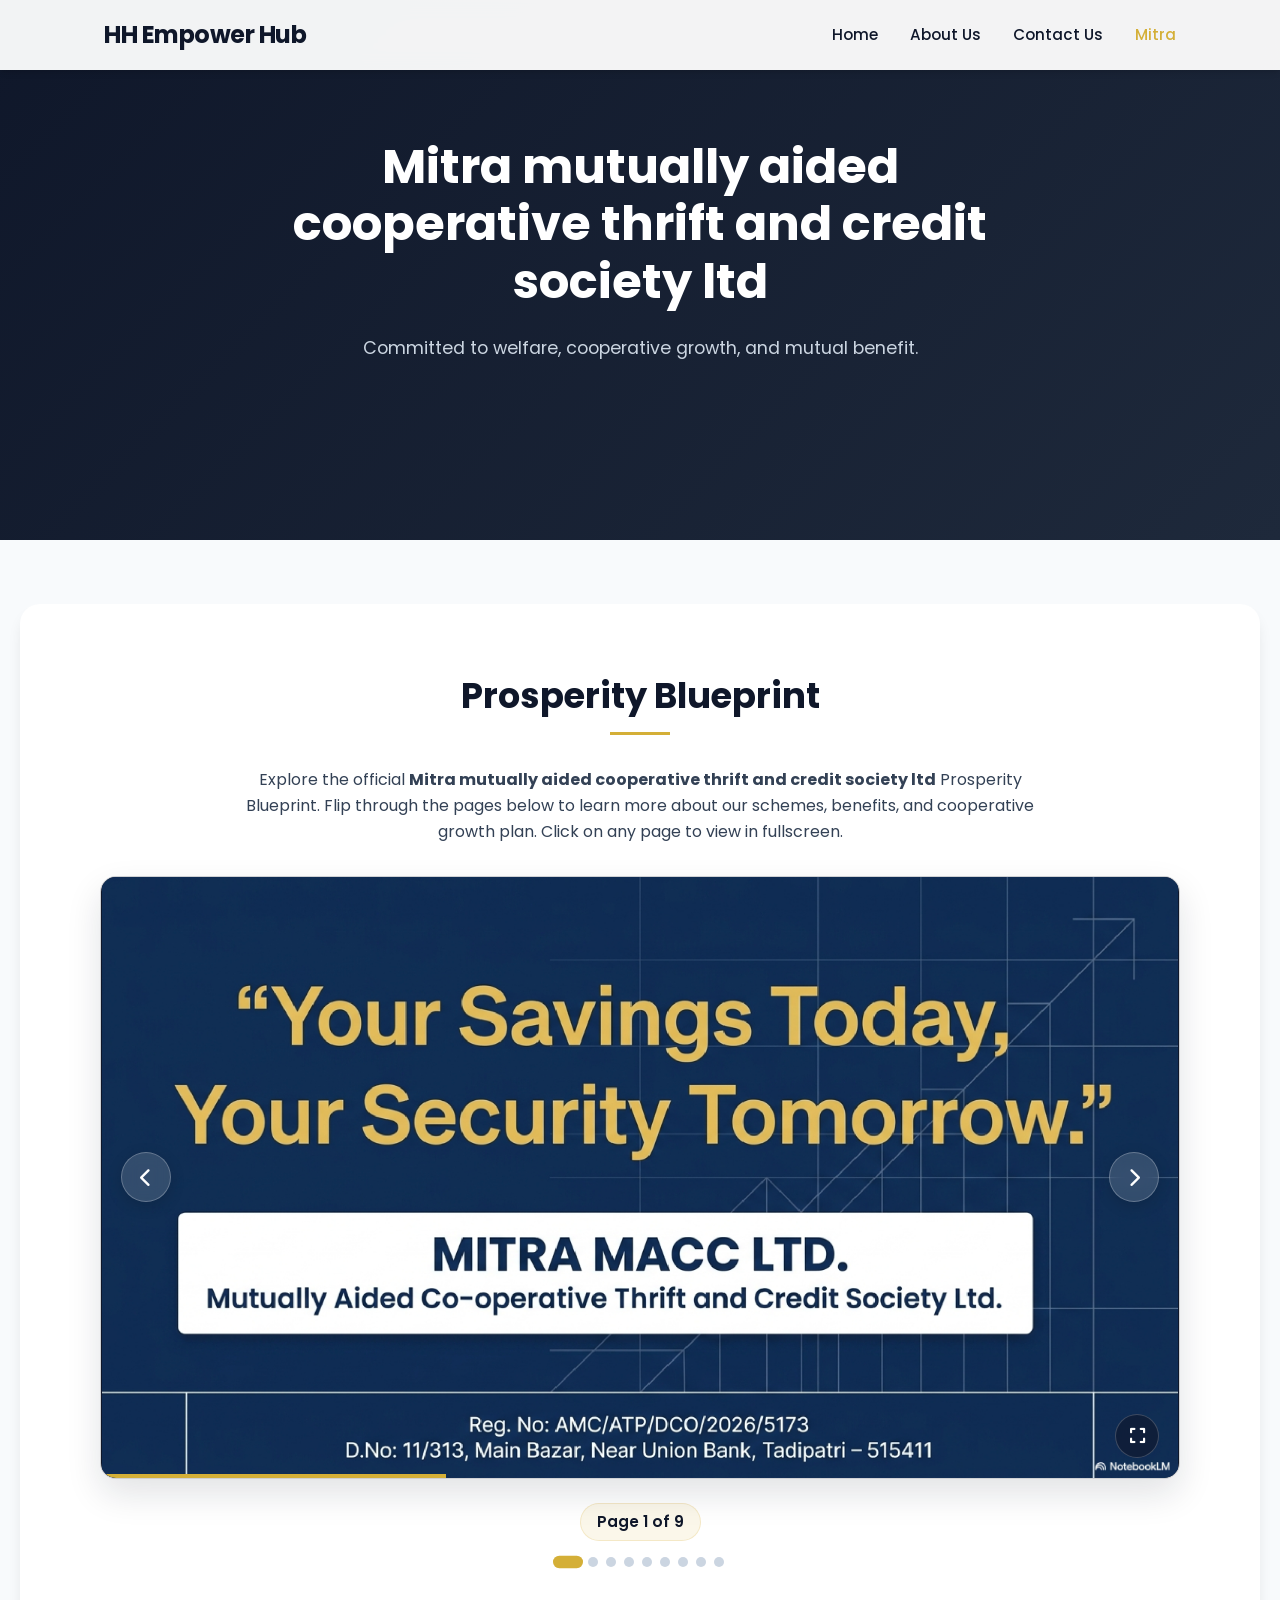
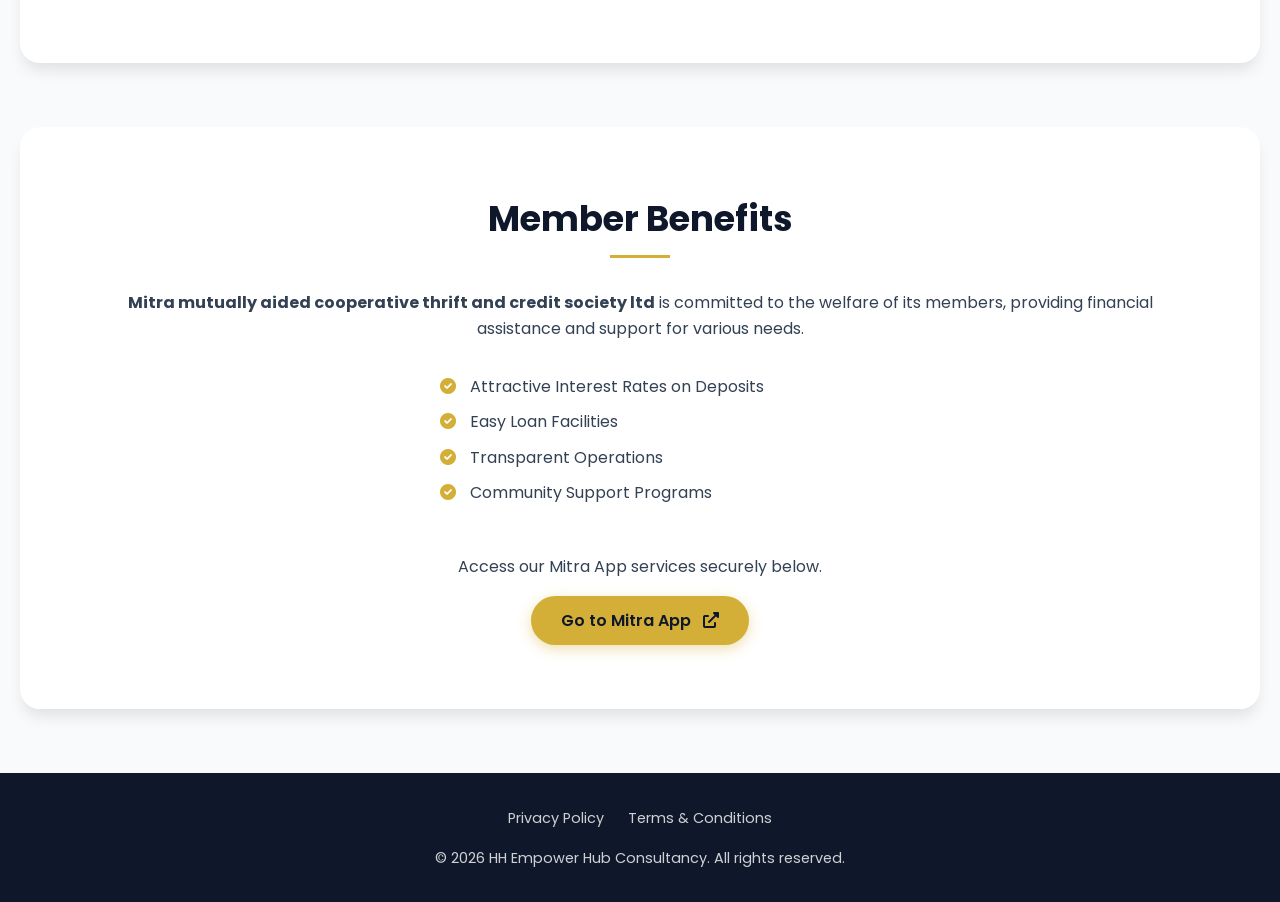
==== landing_page/mitra.html @ 52cbd6be "added n=mitra html page and update carousel" ====
<!DOCTYPE html>
<html lang="en">

<head>
    <meta charset="UTF-8">
    <meta name="viewport" content="width=device-width, initial-scale=1.0">
    <title>Mitra mutually aided cooperative thrift and credit society ltd - HH Empower Hub</title>
    <link rel="stylesheet" href="styles.css">
    <link href="https://fonts.googleapis.com/css2?family=Poppins:wght@300;400;600;700&display=swap" rel="stylesheet">
    <link rel="stylesheet" href="https://cdnjs.cloudflare.com/ajax/libs/font-awesome/6.0.0/css/all.min.css">
</head>

<body>

    <header>
        <nav>
            <a href="index.html" class="logo">HH Empower Hub</a>
            <ul class="nav-links">
                <li><a href="index.html">Home</a></li>
                <li><a href="index.html#about">About Us</a></li>
                <li><a href="index.html#contact">Contact Us</a></li>
                <li><a href="mitra.html" class="active">Mitra</a></li>
            </ul>
        </nav>
    </header>

    <section class="hero" style="height: 60vh;">
        <div class="hero-content">
            <h1>Mitra mutually aided cooperative thrift and credit society ltd</h1>
            <p>Committed to welfare, cooperative growth, and mutual benefit.</p>
        </div>
    </section>

    <div class="container container-wide">

        <section class="section-card" style="margin-top: 4rem;">
            <div class="section-header">
                <h2>Prosperity Blueprint</h2>
                <div class="underline"></div>
            </div>

            <p style="margin-bottom: 2rem; color: var(--text-color); max-width: 800px; margin-left: auto; margin-right: auto;">
                Explore the official <strong>Mitra mutually aided cooperative thrift and credit society ltd</strong> Prosperity Blueprint. Flip through the pages below to learn more about our schemes, benefits, and cooperative growth plan. Click on any page to view in fullscreen.
            </p>

            <!-- Stunning Premium Carousel -->
            <div class="carousel-container">
                <div class="carousel-wrapper">
                    <!-- Autoplay Progress Bar -->
                    <div class="carousel-progress-bar" id="carouselProgressBar"></div>
                    <div class="carousel-slides" id="carouselSlides">
                        <div class="carousel-slide">
                            <img src="images/MITRA_MACC_Prosperity_Blueprint_page-0001.jpg" alt="Prosperity Blueprint - Page 1" loading="lazy" class="carousel-img">
                        </div>
                        <div class="carousel-slide">
                            <img src="images/MITRA_MACC_Prosperity_Blueprint_page-0002.jpg" alt="Prosperity Blueprint - Page 2" loading="lazy" class="carousel-img">
                        </div>
                        <div class="carousel-slide">
                            <img src="images/MITRA_MACC_Prosperity_Blueprint_page-0003.jpg" alt="Prosperity Blueprint - Page 3" loading="lazy" class="carousel-img">
                        </div>
                        <div class="carousel-slide">
                            <img src="images/MITRA_MACC_Prosperity_Blueprint_page-0004.jpg" alt="Prosperity Blueprint - Page 4" loading="lazy" class="carousel-img">
                        </div>
                        <div class="carousel-slide">
                            <img src="images/MITRA_MACC_Prosperity_Blueprint_page-0005.jpg" alt="Prosperity Blueprint - Page 5" loading="lazy" class="carousel-img">
                        </div>
                        <div class="carousel-slide">
                            <img src="images/MITRA_MACC_Prosperity_Blueprint_page-0006.jpg" alt="Prosperity Blueprint - Page 6" loading="lazy" class="carousel-img">
                        </div>
                        <div class="carousel-slide">
                            <img src="images/MITRA_MACC_Prosperity_Blueprint_page-0007.jpg" alt="Prosperity Blueprint - Page 7" loading="lazy" class="carousel-img">
                        </div>
                        <div class="carousel-slide">
                            <img src="images/MITRA_MACC_Prosperity_Blueprint_page-0008.jpg" alt="Prosperity Blueprint - Page 8" loading="lazy" class="carousel-img">
                        </div>
                        <div class="carousel-slide">
                            <img src="images/MITRA_MACC_Prosperity_Blueprint_page-0009.jpg" alt="Prosperity Blueprint - Page 9" loading="lazy" class="carousel-img">
                        </div>
                    </div>

                    <!-- Navigation Arrows -->
                    <button class="carousel-btn prev-btn" id="prevBtn" aria-label="Previous Page">
                        <i class="fas fa-chevron-left"></i>
                    </button>
                    <button class="carousel-btn next-btn" id="nextBtn" aria-label="Next Page">
                        <i class="fas fa-chevron-right"></i>
                    </button>

                    <!-- Expand/Fullscreen Button -->
                    <button class="carousel-expand-btn" id="expandBtn" aria-label="Fullscreen View">
                        <i class="fas fa-expand"></i>
                    </button>
                </div>

                <!-- Page Indicator and Dots -->
                <div class="carousel-controls">
                    <span class="carousel-counter" id="carouselCounter">Page 1 of 9</span>
                    <div class="carousel-dots" id="carouselDots"></div>
                </div>
            </div>
        </section>

        <section class="section-card">
            <div class="section-header">
                <h2>Member Benefits</h2>
                <div class="underline"></div>
            </div>

            <p><strong>Mitra mutually aided cooperative thrift and credit society ltd</strong> is committed to the
                welfare of its members, providing
                financial assistance and support for various needs.</p>

            <ul style="text-align: left; max-width: 400px; margin: 2rem auto; list-style: none;">
                <li style="margin-bottom: 10px;"><i class="fas fa-check-circle"
                        style="color: var(--secondary-color); margin-right: 10px;"></i> Attractive Interest Rates on
                    Deposits</li>
                <li style="margin-bottom: 10px;"><i class="fas fa-check-circle"
                        style="color: var(--secondary-color); margin-right: 10px;"></i> Easy Loan Facilities</li>
                <li style="margin-bottom: 10px;"><i class="fas fa-check-circle"
                        style="color: var(--secondary-color); margin-right: 10px;"></i> Transparent Operations</li>
                <li style="margin-bottom: 10px;"><i class="fas fa-check-circle"
                        style="color: var(--secondary-color); margin-right: 10px;"></i> Community Support Programs</li>
            </ul>

            <div style="margin-top: 3rem;">
                <p style="margin-bottom: 1rem;">Access our Mitra App services securely below.</p>
                <a href="https://hhsoftwares-8fef0.web.app/" class="btn primary-btn" target="_blank">Go to Mitra App <i
                        class="fas fa-external-link-alt" style="margin-left: 8px;"></i></a>
            </div>
        </section>

    </div>

    <!-- Lightbox Modal for Fullscreen View -->
    <div class="lightbox-modal" id="lightboxModal">
        <span class="lightbox-close" id="lightboxClose">&times;</span>
        <button class="lightbox-btn lightbox-prev" id="lightboxPrevBtn" aria-label="Previous Page">
            <i class="fas fa-chevron-left"></i>
        </button>
        <div class="lightbox-content" id="lightboxContent">
            <img id="lightboxImg" src="" alt="Prosperity Blueprint Fullscreen">
        </div>
        <button class="lightbox-btn lightbox-next" id="lightboxNextBtn" aria-label="Next Page">
            <i class="fas fa-chevron-right"></i>
        </button>
        <div class="lightbox-counter" id="lightboxCounter">Page 1 of 9</div>
    </div>

    <footer>
        <div class="footer-links">
            <a href="mitra-privacy-policy.html">Privacy Policy</a>
            <a href="terms-and-conditions.html">Terms & Conditions</a>
        </div>
        <p>&copy; 2026 HH Empower Hub Consultancy. All rights reserved.</p>
    </footer>

    <script src="protect.js"></script>

    <script>
        document.addEventListener('DOMContentLoaded', () => {
            const slidesContainer = document.getElementById('carouselSlides');
            const slides = document.querySelectorAll('.carousel-slide');
            const prevBtn = document.getElementById('prevBtn');
            const nextBtn = document.getElementById('nextBtn');
            const expandBtn = document.getElementById('expandBtn');
            const counter = document.getElementById('carouselCounter');
            const dotsContainer = document.getElementById('carouselDots');
            
            const lightbox = document.getElementById('lightboxModal');
            const lightboxImg = document.getElementById('lightboxImg');
            const lightboxClose = document.getElementById('lightboxClose');
            const lightboxPrev = document.getElementById('lightboxPrevBtn');
            const lightboxNext = document.getElementById('lightboxNextBtn');
            const lightboxCounter = document.getElementById('lightboxCounter');
            const lightboxContent = document.getElementById('lightboxContent');

            const totalSlides = slides.length;
            let currentIndex = 0;

            // Generate dots
            for (let i = 0; i < totalSlides; i++) {
                const dot = document.createElement('button');
                dot.classList.add('carousel-dot');
                if (i === 0) dot.classList.add('active');
                dot.setAttribute('aria-label', `Go to page ${i + 1}`);
                dot.addEventListener('click', () => goToSlide(i, true));
                dotsContainer.appendChild(dot);
            }

            const dots = document.querySelectorAll('.carousel-dot');

            function updateCarousel() {
                // Update translate position
                slidesContainer.style.transform = `translateX(-${currentIndex * 100}%)`;
                
                // Update counter
                counter.textContent = `Page ${currentIndex + 1} of ${totalSlides}`;
                
                // Update active dot
                dots.forEach((dot, index) => {
                    dot.classList.toggle('active', index === currentIndex);
                });

                // Update lightbox if it is open
                if (lightbox.classList.contains('show')) {
                    const activeSlideImg = slides[currentIndex].querySelector('img');
                    lightboxImg.src = activeSlideImg.src;
                    lightboxCounter.textContent = `Page ${currentIndex + 1} of ${totalSlides}`;
                }
            }

            // Autoplay logic
            let autoplayTimer = null;
            let progressInterval = null;
            const autoplayDelay = 5000; // 5 seconds per slide for excellent readability
            const progressBar = document.getElementById('carouselProgressBar');

            function startAutoplay() {
                if (autoplayTimer) return;
                
                let startTime = Date.now();
                autoplayTimer = setInterval(() => {
                    nextSlide(false); // pass false for automated transitions
                }, autoplayDelay);

                progressBar.style.transition = 'none';
                progressBar.style.width = '0%';
                
                // Progress bar animation
                progressInterval = setInterval(() => {
                    const elapsed = Date.now() - startTime;
                    const percent = Math.min((elapsed / autoplayDelay) * 100, 100);
                    progressBar.style.transition = 'width 0.1s linear';
                    progressBar.style.width = `${percent}%`;
                }, 100);
            }

            function stopAutoplay() {
                if (autoplayTimer) {
                    clearInterval(autoplayTimer);
                    autoplayTimer = null;
                }
                if (progressInterval) {
                    clearInterval(progressInterval);
                    progressInterval = null;
                }
                progressBar.style.transition = 'none';
                progressBar.style.width = '0%';
            }

            function resetAutoplay() {
                stopAutoplay();
                if (!lightbox.classList.contains('show')) {
                    startAutoplay();
                }
            }

            function nextSlide(isManual = true) {
                currentIndex = (currentIndex + 1) % totalSlides;
                updateCarousel();
                if (isManual) {
                    resetAutoplay();
                }
            }

            function prevSlide(isManual = true) {
                currentIndex = (currentIndex - 1 + totalSlides) % totalSlides;
                updateCarousel();
                if (isManual) {
                    resetAutoplay();
                }
            }

            function goToSlide(index, isManual = true) {
                currentIndex = index;
                updateCarousel();
                if (isManual) {
                    resetAutoplay();
                }
            }

            // Event Listeners for main carousel controls
            nextBtn.addEventListener('click', () => nextSlide(true));
            prevBtn.addEventListener('click', () => prevSlide(true));

            // Lightbox functionality
            function openLightbox() {
                stopAutoplay(); // pause autoplay on fullscreen/lightbox
                const activeSlideImg = slides[currentIndex].querySelector('img');
                lightboxImg.src = activeSlideImg.src;
                lightboxCounter.textContent = `Page ${currentIndex + 1} of ${totalSlides}`;
                lightbox.style.display = 'flex';
                // Force a reflow for transition
                lightbox.offsetHeight;
                lightbox.classList.add('show');
                document.body.style.overflow = 'hidden'; // Disable background scrolling
            }

            function closeLightbox() {
                lightbox.classList.remove('show');
                document.body.style.overflow = ''; // Re-enable scrolling
                setTimeout(() => {
                    if (!lightbox.classList.contains('show')) {
                        lightbox.style.display = 'none';
                        startAutoplay(); // resume autoplay when lightbox closes
                    }
                }, 400); // Wait for transition to complete
            }

            // Expand button click
            expandBtn.addEventListener('click', openLightbox);

            // Image click opens lightbox too
            slides.forEach((slide) => {
                const img = slide.querySelector('.carousel-img');
                img.addEventListener('click', openLightbox);
            });

            // Lightbox controls
            lightboxClose.addEventListener('click', closeLightbox);
            lightboxNext.addEventListener('click', () => nextSlide(true));
            lightboxPrev.addEventListener('click', () => prevSlide(true));

            // Close lightbox on click outside the image
            lightbox.addEventListener('click', (e) => {
                if (e.target === lightbox || e.target === lightboxContent) {
                    closeLightbox();
                }
            });

            // Keyboard navigation
            document.addEventListener('keydown', (e) => {
                if (lightbox.classList.contains('show')) {
                    if (e.key === 'ArrowRight') {
                        nextSlide(true);
                    } else if (e.key === 'ArrowLeft') {
                        prevSlide(true);
                    } else if (e.key === 'Escape') {
                        closeLightbox();
                    }
                } else {
                    // Main carousel keyboard nav if carousel container is focused or in viewport
                    const rect = slidesContainer.getBoundingClientRect();
                    const inViewport = (
                        rect.top >= 0 &&
                        rect.left >= 0 &&
                        rect.bottom <= (window.innerHeight || document.documentElement.clientHeight) &&
                        rect.right <= (window.innerWidth || document.documentElement.clientWidth)
                    );
                    if (inViewport) {
                        if (e.key === 'ArrowRight') {
                            nextSlide(true);
                        } else if (e.key === 'ArrowLeft') {
                            prevSlide(true);
                        }
                    }
                }
            });

            // Mobile Swipe Gestures
            let touchStartX = 0;
            let touchEndX = 0;
            const swipeThreshold = 50;

            const carouselWrapper = document.querySelector('.carousel-wrapper');
            carouselWrapper.addEventListener('touchstart', (e) => {
                stopAutoplay(); // Stop on touch
                touchStartX = e.changedTouches[0].screenX;
            }, { passive: true });

            carouselWrapper.addEventListener('touchend', (e) => {
                touchEndX = e.changedTouches[0].screenX;
                handleSwipe();
                if (!lightbox.classList.contains('show')) {
                    startAutoplay(); // Resume on touch end
                }
            }, { passive: true });

            // Lightbox Swipe support
            lightbox.addEventListener('touchstart', (e) => {
                touchStartX = e.changedTouches[0].screenX;
            }, { passive: true });

            lightbox.addEventListener('touchend', (e) => {
                touchEndX = e.changedTouches[0].screenX;
                handleSwipe();
            }, { passive: true });

            function handleSwipe() {
                if (touchEndX < touchStartX - swipeThreshold) {
                    nextSlide(true); // Swiped left -> Next
                } else if (touchEndX > touchStartX + swipeThreshold) {
                    prevSlide(true); // Swiped right -> Previous
                }
            }

            // Pause autoplay on mouse hover over carousel
            carouselWrapper.addEventListener('mouseenter', stopAutoplay);
            carouselWrapper.addEventListener('mouseleave', () => {
                if (!lightbox.classList.contains('show')) {
                    startAutoplay();
                }
            });

            // Start autoplay initially
            startAutoplay();
        });
    </script>

</body>

</html>
---- landing_page/styles.css ----
:root {
    --primary-color: #0f172a;
    /* Deep Navy */
    --secondary-color: #d4af37;
    /* Gold */
    --accent-color: #3b82f6;
    /* Bright Blue */
    --text-color: #334155;
    --light-bg: #f8fafc;
    --white: #ffffff;
    --shadow: 0 4px 6px -1px rgba(0, 0, 0, 0.1), 0 2px 4px -1px rgba(0, 0, 0, 0.06);
    --card-shadow: 0 10px 15px -3px rgba(0, 0, 0, 0.1);
}

* {
    margin: 0;
    padding: 0;
    box-sizing: border-box;
}

body {
    font-family: 'Poppins', sans-serif;
    line-height: 1.6;
    color: var(--text-color);
    background-color: var(--light-bg);
    -webkit-user-select: none;
    /* Safari */
    -ms-user-select: none;
    /* IE 10 and IE 11 */
    user-select: none;
    /* Standard syntax */
}

/* Header & Nav */
header {
    background: rgba(255, 255, 255, 0.95);
    backdrop-filter: blur(10px);
    position: fixed;
    width: 100%;
    top: 0;
    z-index: 1000;
    box-shadow: var(--shadow);
}

nav {
    display: flex;
    justify-content: space-between;
    align-items: center;
    padding: 1rem 5%;
    max-width: 1200px;
    margin: 0 auto;
}

.logo {
    font-size: 1.5rem;
    font-weight: 700;
    color: var(--primary-color);
    text-decoration: none;
    letter-spacing: -0.5px;
}

.nav-links {
    list-style: none;
    display: flex;
    gap: 2rem;
}

.nav-links li a {
    text-decoration: none;
    color: var(--primary-color);
    font-weight: 500;
    transition: color 0.3s ease;
    font-size: 0.95rem;
}

.nav-links li a:hover,
.nav-links li a.active {
    color: var(--secondary-color);
}

/* Hero Section */
.hero {
    height: 100vh;
    background: linear-gradient(135deg, var(--primary-color), #1e293b);
    display: flex;
    justify-content: center;
    align-items: center;
    text-align: center;
    color: var(--white);
    padding: 0 20px;
    margin-bottom: 4rem;
    position: relative;
    overflow: hidden;
}

.hero::after {
    content: '';
    position: absolute;
    top: 0;
    left: 0;
    width: 100%;
    height: 100%;
    background: url('hero-pattern.svg');
    /* Optional pattern overlay */
    opacity: 0.1;
}

.hero-content {
    max-width: 800px;
    z-index: 1;
    animation: fadeIn Up 1s ease-out;
}

.hero h1 {
    font-size: 3rem;
    margin-bottom: 1.5rem;
    line-height: 1.2;
}

.hero h1 span {
    color: var(--secondary-color);
    display: block;
    margin-top: 0.5rem;
    font-size: 2rem;
    font-weight: 300;
}

.hero p {
    font-size: 1.1rem;
    margin-bottom: 2.5rem;
    color: #cbd5e1;
    max-width: 600px;
    margin-left: auto;
    margin-right: auto;
}

/* Buttons */
.btn {
    display: inline-block;
    padding: 12px 30px;
    border-radius: 50px;
    text-decoration: none;
    font-weight: 600;
    transition: all 0.3s ease;
    margin: 0 10px;
}

.primary-btn {
    background-color: var(--secondary-color);
    color: var(--primary-color);
    box-shadow: 0 4px 14px 0 rgba(212, 175, 55, 0.39);
}

.primary-btn:hover {
    transform: translateY(-2px);
    box-shadow: 0 6px 20px rgba(212, 175, 55, 0.23);
}

.secondary-btn {
    background-color: transparent;
    border: 2px solid var(--white);
    color: var(--white);
}

.secondary-btn:hover {
    background-color: var(--white);
    color: var(--primary-color);
}

/* Container & Sections */
.container {
    max-width: 1100px;
    margin: 0 auto;
    padding: 0 20px;
}

.container-wide {
    max-width: 1300px;
}

.section-card {
    background: var(--white);
    padding: 4rem;
    border-radius: 20px;
    box-shadow: var(--card-shadow);
    margin-bottom: 4rem;
    text-align: center;
}

.section-header {
    margin-bottom: 2rem;
}

.section-header h2 {
    font-size: 2.2rem;
    color: var(--primary-color);
    margin-bottom: 0.5rem;
}

.underline {
    width: 60px;
    height: 3px;
    background-color: var(--secondary-color);
    margin: 0 auto;
}

/* About Section */
#about p {
    font-size: 1.05rem;
    color: #64748b;
    max-width: 800px;
    margin: 0 auto 1.5rem;
}

/* Contact Section */
.contact-grid {
    display: grid;
    grid-template-columns: repeat(auto-fit, minmax(250px, 1fr));
    gap: 2rem;
    margin-top: 3rem;
}

.contact-item {
    padding: 2rem;
    background: var(--light-bg);
    border-radius: 12px;
    transition: transform 0.3s ease;
}

.contact-item:hover {
    transform: translateY(-5px);
}

.contact-item i {
    font-size: 2rem;
    color: var(--secondary-color);
    margin-bottom: 1rem;
}

.contact-item h3 {
    margin-bottom: 1rem;
    color: var(--primary-color);
}

.contact-item p,
.contact-item a {
    color: #64748b;
    text-decoration: none;
    font-size: 0.95rem;
}

.contact-item a:hover {
    color: var(--accent-color);
}

.map-container {
    margin-top: 3rem;
    border-radius: 12px;
    overflow: hidden;
    box-shadow: var(--shadow);
}

.map-container iframe {
    width: 100%;
    height: 400px;
    border: 0;
    display: block;
}

/* Footer */
footer {
    background-color: var(--primary-color);
    color: var(--white);
    text-align: center;
    padding: 2rem;
    margin-top: 4rem;
}

footer p {
    opacity: 0.8;
    font-size: 0.9rem;
}

/* Animations */
@keyframes fadeInUp {
    from {
        opacity: 0;
        transform: translateY(20px);
    }

    to {
        opacity: 1;
        transform: translateY(0);
    }
}

/* Responsive */
@media (max-width: 768px) {
    .nav-links {
        display: none;
        /* Mobile menu to be added if needed, simplest is hidden for now or stacked */
    }

    .hero h1 {
        font-size: 2rem;
    }

    .hero h1 span {
        font-size: 1.5rem;
    }

    .section-card {
        padding: 2rem;
    }

    .btn {
        margin-bottom: 1rem;
        width: 100%;
    }
}

/* Policy Pages */
.policy-content {
    text-align: left;
    max-width: 900px;
    margin: 0 auto;
    color: #475569;
}

.policy-content h3 {
    color: var(--primary-color);
    margin: 2rem 0 1rem;
    font-size: 1.5rem;
}

.policy-content p {
    margin-bottom: 1rem;
    font-size: 1rem;
    line-height: 1.8;
}

.policy-content ul {
    margin-bottom: 1.5rem;
    padding-left: 1.5rem;
}

.policy-content li {
    margin-bottom: 0.5rem;
}

.footer-links {
    margin-bottom: 1rem;
}

.footer-links a {
    color: var(--white);
    text-decoration: none;
    margin: 0 10px;
    opacity: 0.8;
    font-size: 0.9rem;
    transition: opacity 0.3s ease;
}

.footer-links a:hover {
    opacity: 1;
}

/* Mitra Blueprint Carousel */
.carousel-container {
    max-width: 1100px;
    margin: 2rem auto;
    padding: 0 10px;
}

.carousel-wrapper {
    position: relative;
    width: 100%;
    overflow: hidden;
    border-radius: 16px;
    box-shadow: 0 15px 35px rgba(15, 23, 42, 0.12);
    border: 1px solid rgba(255, 255, 255, 0.8);
    background: #0f172a; /* matches Navy theme to frame the images beautifully */
    aspect-ratio: 2867/1600;
}

.carousel-progress-bar {
    position: absolute;
    bottom: 0;
    left: 0;
    height: 4px;
    background-color: var(--secondary-color);
    width: 0%;
    z-index: 15;
    transition: width 0.1s linear;
}

.carousel-slides {
    display: flex;
    width: 100%;
    height: 100%;
    transition: transform 0.6s cubic-bezier(0.25, 1, 0.5, 1);
}

.carousel-slide {
    min-width: 100%;
    height: 100%;
    display: flex;
    align-items: center;
    justify-content: center;
    overflow: hidden;
    position: relative;
}

.carousel-img {
    width: 100%;
    height: 100%;
    object-fit: contain;
    cursor: zoom-in;
    transition: transform 0.5s ease;
}

.carousel-img:hover {
    transform: scale(1.02);
}

/* Glassmorphic Navigation Buttons */
.carousel-btn {
    position: absolute;
    top: 50%;
    transform: translateY(-50%);
    width: 50px;
    height: 50px;
    border-radius: 50%;
    background: rgba(255, 255, 255, 0.15);
    backdrop-filter: blur(8px);
    -webkit-backdrop-filter: blur(8px);
    border: 1px solid rgba(255, 255, 255, 0.25);
    color: var(--white);
    font-size: 1.2rem;
    display: flex;
    align-items: center;
    justify-content: center;
    cursor: pointer;
    transition: all 0.3s cubic-bezier(0.4, 0, 0.2, 1);
    z-index: 10;
    box-shadow: 0 4px 15px rgba(0, 0, 0, 0.15);
}

.carousel-btn:hover {
    background: var(--secondary-color); /* Gold color hover! */
    color: var(--primary-color);
    border-color: var(--secondary-color);
    box-shadow: 0 6px 20px rgba(212, 175, 55, 0.4);
    transform: translateY(-50%) scale(1.1);
}

.carousel-btn:active {
    transform: translateY(-50%) scale(0.95);
}

.prev-btn {
    left: 20px;
}

.next-btn {
    right: 20px;
}

/* Expand Button */
.carousel-expand-btn {
    position: absolute;
    bottom: 20px;
    right: 20px;
    width: 44px;
    height: 44px;
    border-radius: 50%;
    background: rgba(15, 23, 42, 0.6);
    backdrop-filter: blur(8px);
    -webkit-backdrop-filter: blur(8px);
    border: 1px solid rgba(255, 255, 255, 0.2);
    color: var(--white);
    font-size: 1.1rem;
    display: flex;
    align-items: center;
    justify-content: center;
    cursor: pointer;
    transition: all 0.3s cubic-bezier(0.4, 0, 0.2, 1);
    z-index: 10;
}

.carousel-expand-btn:hover {
    background: var(--secondary-color);
    color: var(--primary-color);
    border-color: var(--secondary-color);
    transform: scale(1.1);
}

/* Controls (Counter & Dots) */
.carousel-controls {
    display: flex;
    flex-direction: column;
    align-items: center;
    gap: 1rem;
    margin-top: 1.5rem;
}

.carousel-counter {
    font-size: 0.95rem;
    font-weight: 600;
    color: var(--primary-color);
    background: rgba(212, 175, 55, 0.1);
    padding: 6px 16px;
    border-radius: 20px;
    border: 1px solid rgba(212, 175, 55, 0.2);
}

.carousel-dots {
    display: flex;
    gap: 8px;
    justify-content: center;
}

.carousel-dot {
    width: 10px;
    height: 10px;
    border-radius: 50%;
    background: #cbd5e1;
    cursor: pointer;
    transition: all 0.3s ease;
    border: none;
}

.carousel-dot.active {
    background: var(--secondary-color);
    transform: scale(1.25);
    width: 24px;
    border-radius: 10px;
}

/* Lightbox Fullscreen Modal */
.lightbox-modal {
    display: none;
    position: fixed;
    z-index: 2000;
    left: 0;
    top: 0;
    width: 100%;
    height: 100%;
    background-color: rgba(15, 23, 42, 0.98);
    backdrop-filter: blur(15px);
    -webkit-backdrop-filter: blur(15px);
    justify-content: center;
    align-items: center;
    opacity: 0;
    transition: opacity 0.4s ease;
}

.lightbox-modal.show {
    display: flex;
    opacity: 1;
}

.lightbox-content {
    max-width: 92%;
    max-height: 85%;
    display: flex;
    justify-content: center;
    align-items: center;
    animation: zoomIn 0.3s cubic-bezier(0.34, 1.56, 0.64, 1);
}

.lightbox-content img {
    max-width: 100%;
    max-height: 100%;
    object-fit: contain;
    border-radius: 8px;
    box-shadow: 0 25px 50px -12px rgba(0, 0, 0, 0.5);
}

.lightbox-close {
    position: absolute;
    top: 30px;
    right: 40px;
    color: #94a3b8;
    font-size: 40px;
    font-weight: 300;
    cursor: pointer;
    transition: color 0.3s ease, transform 0.3s ease;
    z-index: 2010;
}

.lightbox-close:hover {
    color: var(--secondary-color);
    transform: rotate(90deg);
}

.lightbox-btn {
    position: absolute;
    top: 50%;
    transform: translateY(-50%);
    width: 60px;
    height: 60px;
    border-radius: 50%;
    background: rgba(255, 255, 255, 0.08);
    border: 1px solid rgba(255, 255, 255, 0.15);
    color: var(--white);
    font-size: 1.5rem;
    display: flex;
    align-items: center;
    justify-content: center;
    cursor: pointer;
    transition: all 0.3s ease;
    z-index: 2010;
}

.lightbox-btn:hover {
    background: var(--secondary-color);
    color: var(--primary-color);
    border-color: var(--secondary-color);
    transform: translateY(-50%) scale(1.1);
}

.lightbox-prev {
    left: 40px;
}

.lightbox-next {
    right: 40px;
}

.lightbox-counter {
    position: absolute;
    bottom: 40px;
    left: 50%;
    transform: translateX(-50%);
    color: #cbd5e1;
    font-size: 1rem;
    font-weight: 500;
    background: rgba(255, 255, 255, 0.08);
    padding: 8px 20px;
    border-radius: 20px;
    border: 1px solid rgba(255, 255, 255, 0.15);
}

@keyframes zoomIn {
    from {
        transform: scale(0.9);
        opacity: 0;
    }
    to {
        transform: scale(1);
        opacity: 1;
    }
}

/* Responsiveness for Carousel and Lightbox */
@media (max-width: 768px) {
    .carousel-wrapper {
        border-radius: 12px;
    }
    
    .carousel-btn {
        width: 40px;
        height: 40px;
        font-size: 1rem;
    }
    
    .prev-btn {
        left: 10px;
    }
    
    .next-btn {
        right: 10px;
    }
    
    .carousel-expand-btn {
        bottom: 10px;
        right: 10px;
        width: 36px;
        height: 36px;
        font-size: 0.95rem;
    }

    .lightbox-btn {
        width: 48px;
        height: 48px;
        font-size: 1.2rem;
    }

    .lightbox-prev {
        left: 15px;
    }

    .lightbox-next {
        right: 15px;
    }
    
    .lightbox-close {
        top: 20px;
        right: 25px;
        font-size: 35px;
    }
}
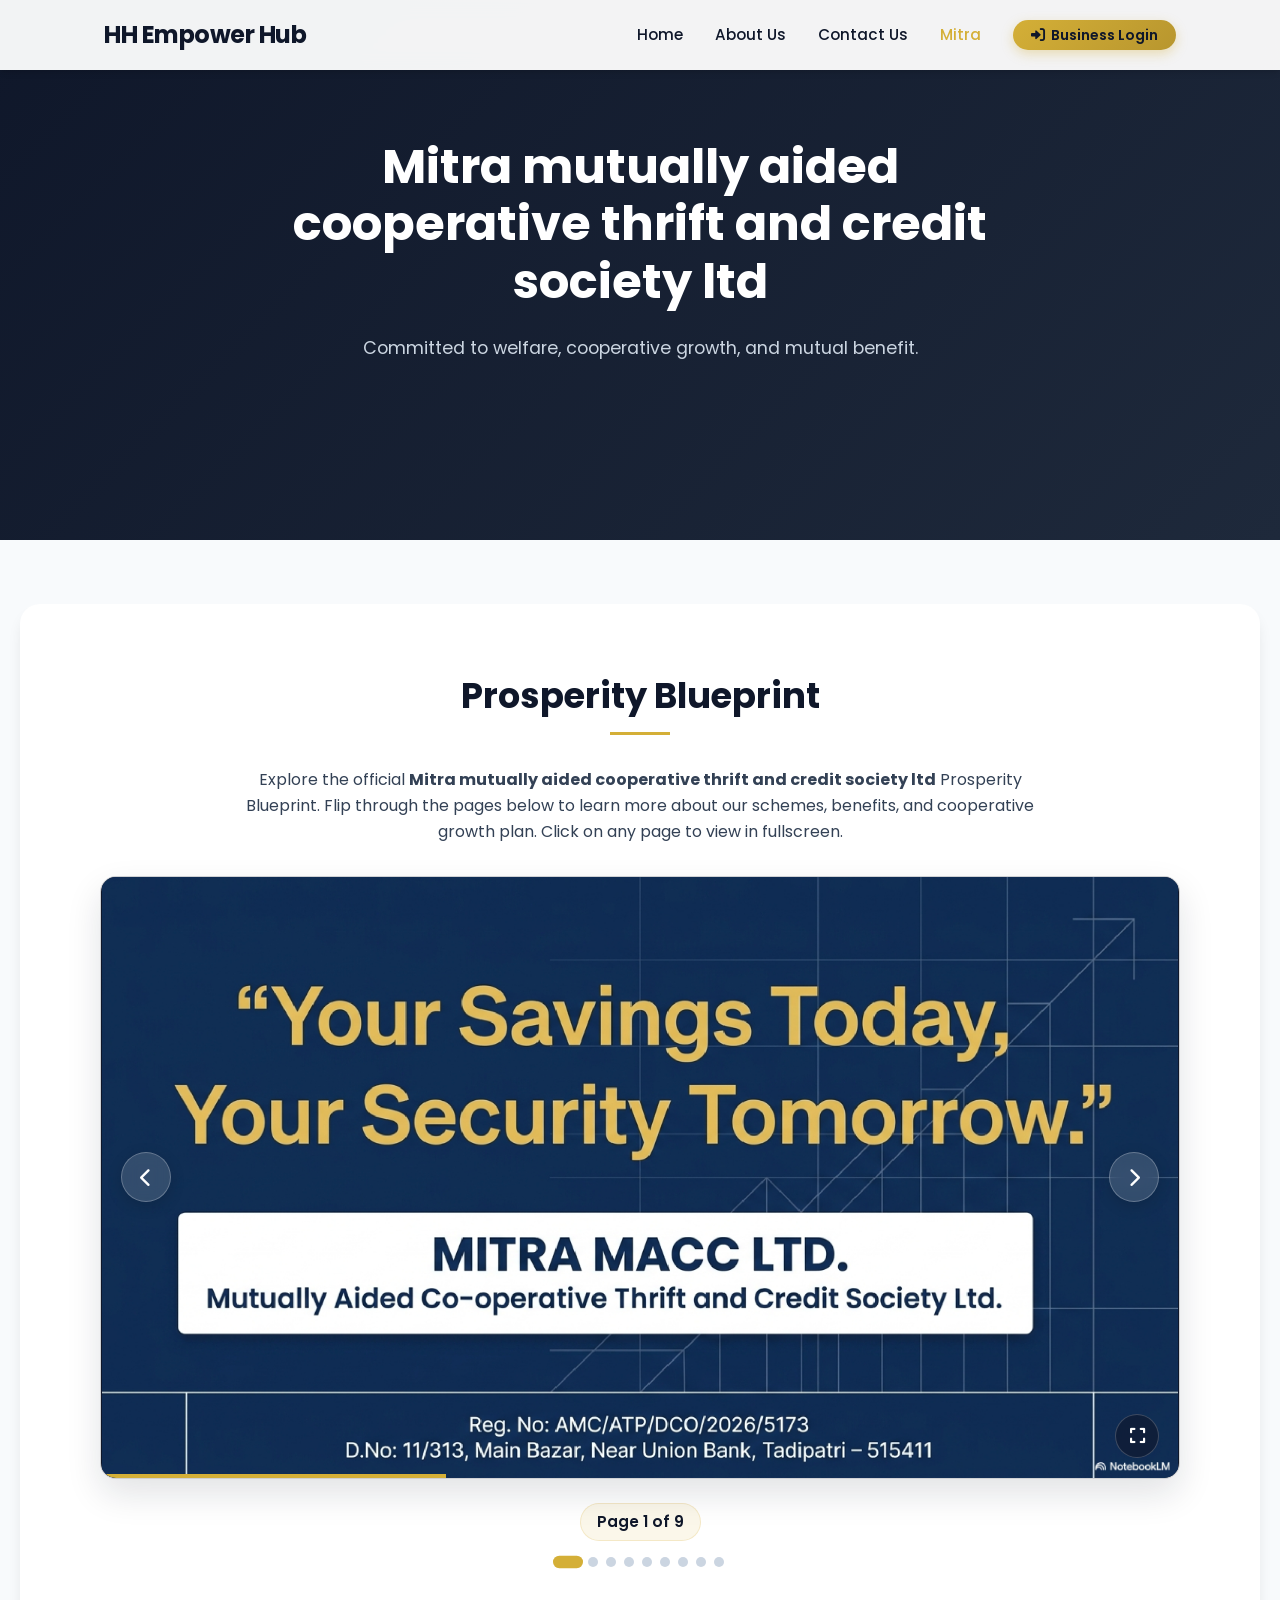
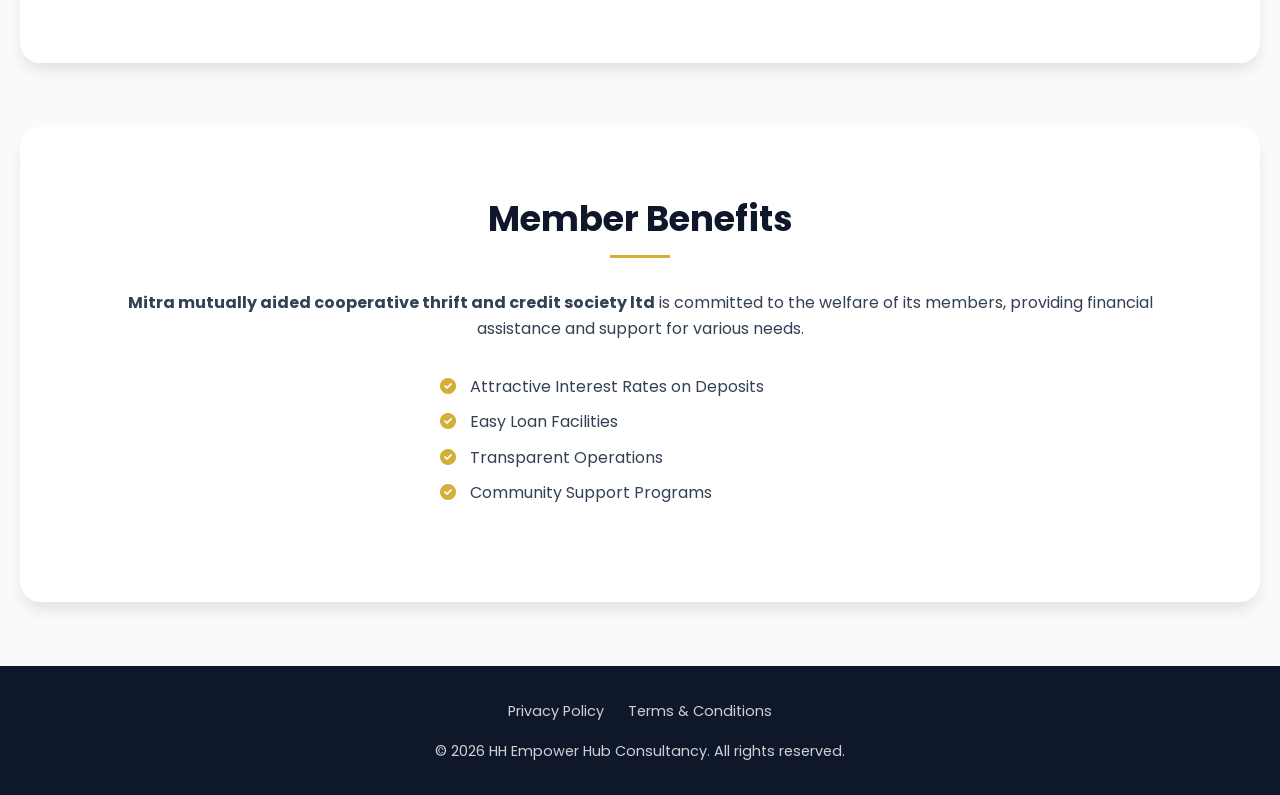
==== commit a185a620: "updated business login button" ====
--- a/landing_page/mitra.html
+++ b/landing_page/mitra.html
@@ -20,6 +20,7 @@
                 <li><a href="index.html#about">About Us</a></li>
                 <li><a href="index.html#contact">Contact Us</a></li>
                 <li><a href="mitra.html" class="active">Mitra</a></li>
+                <li><a href="https://hhsoftwares-8fef0.web.app/" class="nav-business-login-btn" target="_blank"><i class="fas fa-sign-in-alt" style="margin-right: 6px;"></i>Business Login</a></li>
             </ul>
         </nav>
     </header>
@@ -122,11 +123,7 @@
                         style="color: var(--secondary-color); margin-right: 10px;"></i> Community Support Programs</li>
             </ul>
 
-            <div style="margin-top: 3rem;">
-                <p style="margin-bottom: 1rem;">Access our Mitra App services securely below.</p>
-                <a href="https://hhsoftwares-8fef0.web.app/" class="btn primary-btn" target="_blank">Go to Mitra App <i
-                        class="fas fa-external-link-alt" style="margin-left: 8px;"></i></a>
-            </div>
+
         </section>
 
     </div>
--- a/landing_page/styles.css
+++ b/landing_page/styles.css
@@ -62,6 +62,7 @@
 .nav-links {
     list-style: none;
     display: flex;
+    align-items: center;
     gap: 2rem;
 }
 
@@ -76,6 +77,28 @@
 .nav-links li a:hover,
 .nav-links li a.active {
     color: var(--secondary-color);
+}
+
+/* Business Login Nav Button */
+.nav-business-login-btn {
+    background: linear-gradient(135deg, var(--secondary-color), #b8962e);
+    color: var(--primary-color) !important;
+    padding: 8px 18px;
+    border-radius: 50px;
+    font-weight: 600 !important;
+    font-size: 0.88rem !important;
+    box-shadow: 0 4px 12px rgba(212, 175, 55, 0.35);
+    transition: all 0.3s ease !important;
+    display: inline-flex;
+    align-items: center;
+    line-height: 1;
+}
+
+.nav-business-login-btn:hover {
+    background: linear-gradient(135deg, #e8c340, var(--secondary-color));
+    color: var(--primary-color) !important;
+    transform: translateY(-2px);
+    box-shadow: 0 6px 18px rgba(212, 175, 55, 0.5);
 }
 
 /* Hero Section */
@@ -247,6 +270,8 @@
     color: #64748b;
     text-decoration: none;
     font-size: 0.95rem;
+    word-break: break-all;
+    overflow-wrap: break-word;
 }
 
 .contact-item a:hover {
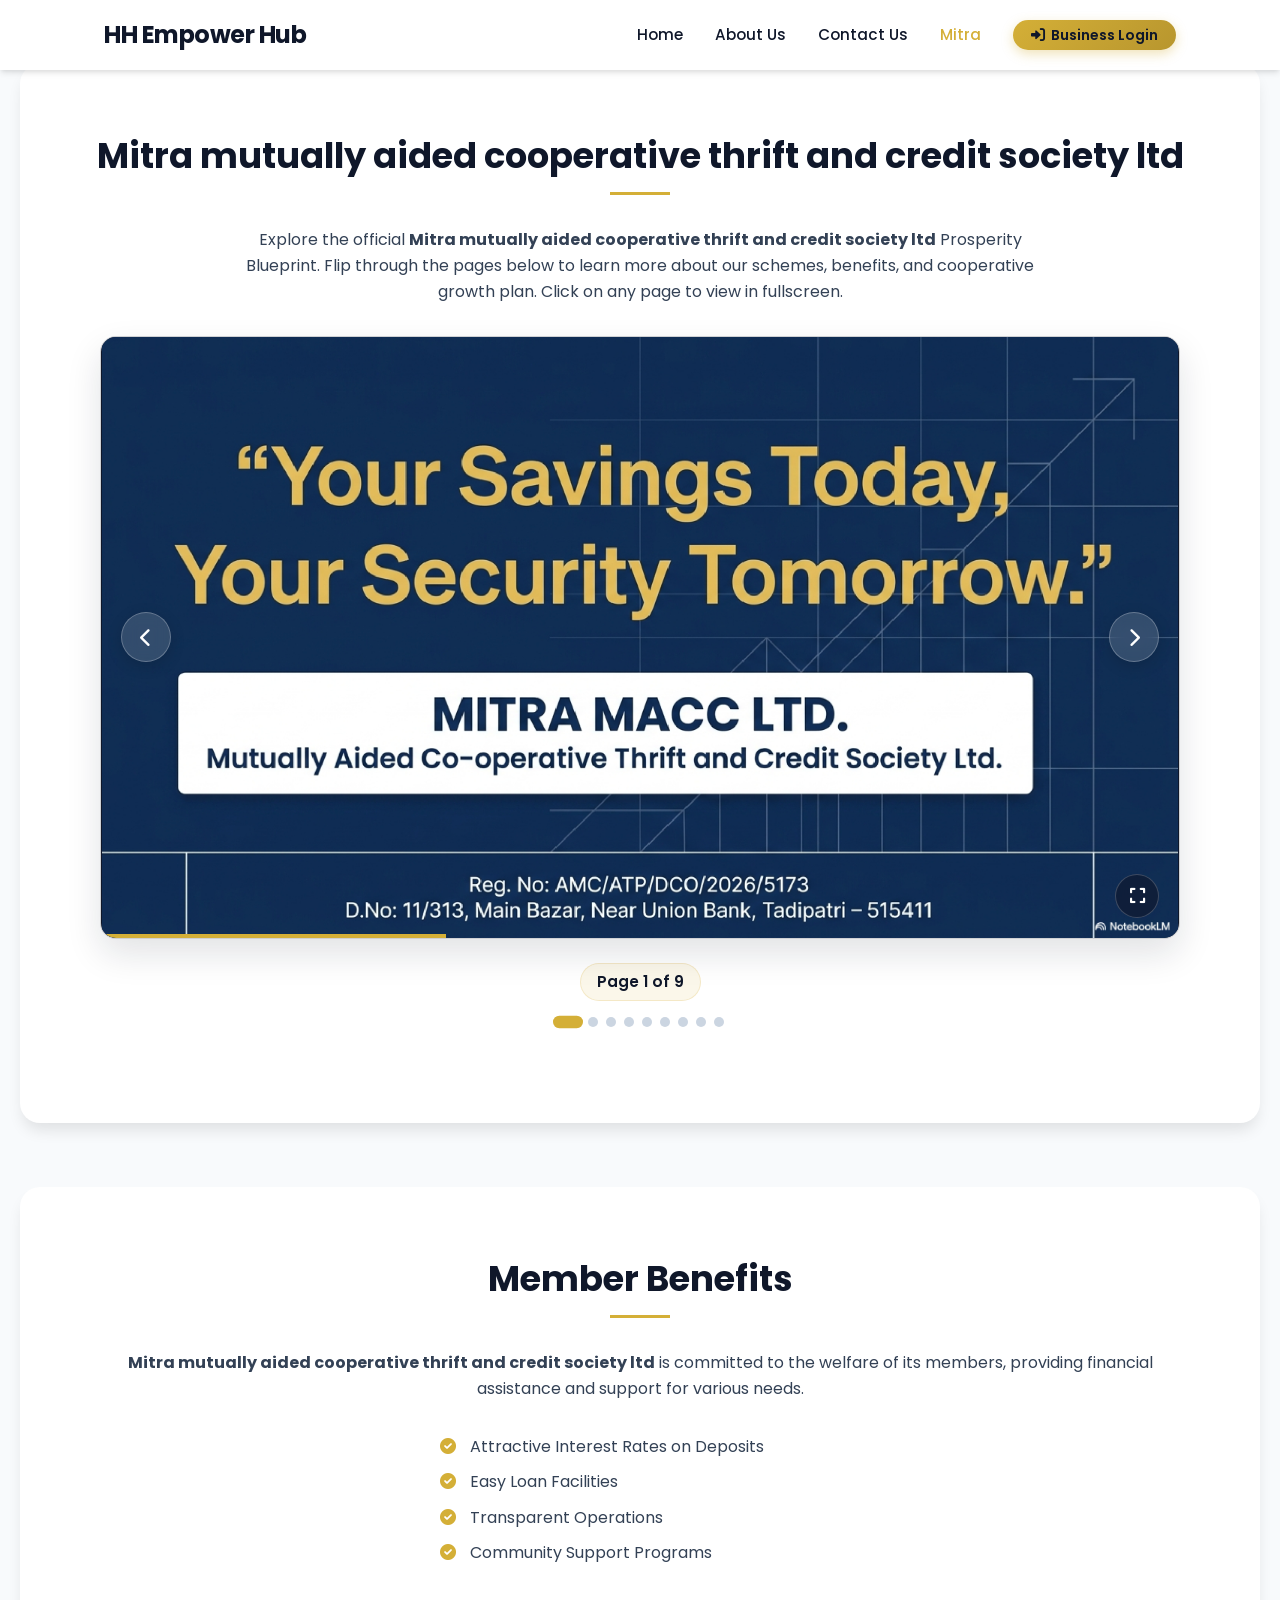
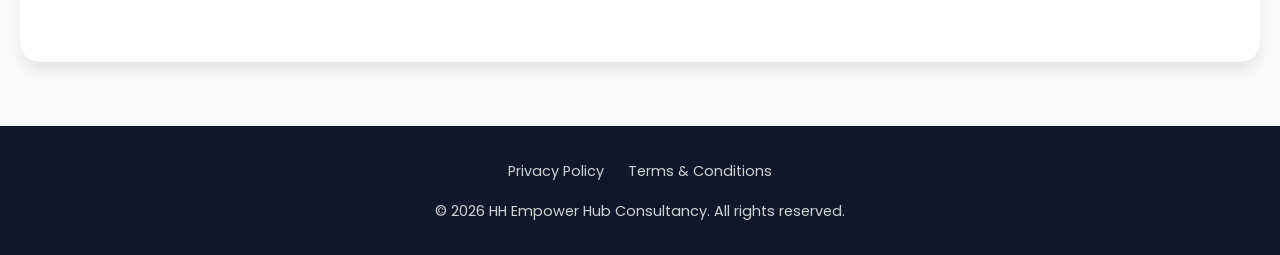
==== commit 18277874: "update mitra html page" ====
--- a/landing_page/mitra.html
+++ b/landing_page/mitra.html
@@ -20,28 +20,32 @@
                 <li><a href="index.html#about">About Us</a></li>
                 <li><a href="index.html#contact">Contact Us</a></li>
                 <li><a href="mitra.html" class="active">Mitra</a></li>
-                <li><a href="https://hhsoftwares-8fef0.web.app/" class="nav-business-login-btn" target="_blank"><i class="fas fa-sign-in-alt" style="margin-right: 6px;"></i>Business Login</a></li>
+                <li><a href="https://hhsoftwares-8fef0.web.app/" class="nav-business-login-btn" target="_blank"><i
+                            class="fas fa-sign-in-alt" style="margin-right: 6px;"></i>Business Login</a></li>
             </ul>
         </nav>
     </header>
 
-    <section class="hero" style="height: 60vh;">
+    <!-- <section class="hero" style="height: 60vh;">
         <div class="hero-content">
             <h1>Mitra mutually aided cooperative thrift and credit society ltd</h1>
             <p>Committed to welfare, cooperative growth, and mutual benefit.</p>
         </div>
-    </section>
+    </section> -->
 
     <div class="container container-wide">
 
         <section class="section-card" style="margin-top: 4rem;">
             <div class="section-header">
-                <h2>Prosperity Blueprint</h2>
+                <h2>Mitra mutually aided cooperative thrift and credit society ltd</h2>
                 <div class="underline"></div>
             </div>
 
-            <p style="margin-bottom: 2rem; color: var(--text-color); max-width: 800px; margin-left: auto; margin-right: auto;">
-                Explore the official <strong>Mitra mutually aided cooperative thrift and credit society ltd</strong> Prosperity Blueprint. Flip through the pages below to learn more about our schemes, benefits, and cooperative growth plan. Click on any page to view in fullscreen.
+            <p
+                style="margin-bottom: 2rem; color: var(--text-color); max-width: 800px; margin-left: auto; margin-right: auto;">
+                Explore the official <strong>Mitra mutually aided cooperative thrift and credit society ltd</strong>
+                Prosperity Blueprint. Flip through the pages below to learn more about our schemes, benefits, and
+                cooperative growth plan. Click on any page to view in fullscreen.
             </p>
 
             <!-- Stunning Premium Carousel -->
@@ -51,31 +55,40 @@
                     <div class="carousel-progress-bar" id="carouselProgressBar"></div>
                     <div class="carousel-slides" id="carouselSlides">
                         <div class="carousel-slide">
-                            <img src="images/MITRA_MACC_Prosperity_Blueprint_page-0001.jpg" alt="Prosperity Blueprint - Page 1" loading="lazy" class="carousel-img">
-                        </div>
-                        <div class="carousel-slide">
-                            <img src="images/MITRA_MACC_Prosperity_Blueprint_page-0002.jpg" alt="Prosperity Blueprint - Page 2" loading="lazy" class="carousel-img">
-                        </div>
-                        <div class="carousel-slide">
-                            <img src="images/MITRA_MACC_Prosperity_Blueprint_page-0003.jpg" alt="Prosperity Blueprint - Page 3" loading="lazy" class="carousel-img">
-                        </div>
-                        <div class="carousel-slide">
-                            <img src="images/MITRA_MACC_Prosperity_Blueprint_page-0004.jpg" alt="Prosperity Blueprint - Page 4" loading="lazy" class="carousel-img">
-                        </div>
-                        <div class="carousel-slide">
-                            <img src="images/MITRA_MACC_Prosperity_Blueprint_page-0005.jpg" alt="Prosperity Blueprint - Page 5" loading="lazy" class="carousel-img">
-                        </div>
-                        <div class="carousel-slide">
-                            <img src="images/MITRA_MACC_Prosperity_Blueprint_page-0006.jpg" alt="Prosperity Blueprint - Page 6" loading="lazy" class="carousel-img">
-                        </div>
-                        <div class="carousel-slide">
-                            <img src="images/MITRA_MACC_Prosperity_Blueprint_page-0007.jpg" alt="Prosperity Blueprint - Page 7" loading="lazy" class="carousel-img">
-                        </div>
-                        <div class="carousel-slide">
-                            <img src="images/MITRA_MACC_Prosperity_Blueprint_page-0008.jpg" alt="Prosperity Blueprint - Page 8" loading="lazy" class="carousel-img">
-                        </div>
-                        <div class="carousel-slide">
-                            <img src="images/MITRA_MACC_Prosperity_Blueprint_page-0009.jpg" alt="Prosperity Blueprint - Page 9" loading="lazy" class="carousel-img">
+                            <img src="images/MITRA_MACC_Prosperity_Blueprint_page-0001.jpg"
+                                alt="Prosperity Blueprint - Page 1" loading="lazy" class="carousel-img">
+                        </div>
+                        <div class="carousel-slide">
+                            <img src="images/MITRA_MACC_Prosperity_Blueprint_page-0002.jpg"
+                                alt="Prosperity Blueprint - Page 2" loading="lazy" class="carousel-img">
+                        </div>
+                        <div class="carousel-slide">
+                            <img src="images/MITRA_MACC_Prosperity_Blueprint_page-0003.jpg"
+                                alt="Prosperity Blueprint - Page 3" loading="lazy" class="carousel-img">
+                        </div>
+                        <div class="carousel-slide">
+                            <img src="images/MITRA_MACC_Prosperity_Blueprint_page-0004.jpg"
+                                alt="Prosperity Blueprint - Page 4" loading="lazy" class="carousel-img">
+                        </div>
+                        <div class="carousel-slide">
+                            <img src="images/MITRA_MACC_Prosperity_Blueprint_page-0005.jpg"
+                                alt="Prosperity Blueprint - Page 5" loading="lazy" class="carousel-img">
+                        </div>
+                        <div class="carousel-slide">
+                            <img src="images/MITRA_MACC_Prosperity_Blueprint_page-0006.jpg"
+                                alt="Prosperity Blueprint - Page 6" loading="lazy" class="carousel-img">
+                        </div>
+                        <div class="carousel-slide">
+                            <img src="images/MITRA_MACC_Prosperity_Blueprint_page-0007.jpg"
+                                alt="Prosperity Blueprint - Page 7" loading="lazy" class="carousel-img">
+                        </div>
+                        <div class="carousel-slide">
+                            <img src="images/MITRA_MACC_Prosperity_Blueprint_page-0008.jpg"
+                                alt="Prosperity Blueprint - Page 8" loading="lazy" class="carousel-img">
+                        </div>
+                        <div class="carousel-slide">
+                            <img src="images/MITRA_MACC_Prosperity_Blueprint_page-0009.jpg"
+                                alt="Prosperity Blueprint - Page 9" loading="lazy" class="carousel-img">
                         </div>
                     </div>
 
@@ -162,7 +175,7 @@
             const expandBtn = document.getElementById('expandBtn');
             const counter = document.getElementById('carouselCounter');
             const dotsContainer = document.getElementById('carouselDots');
-            
+
             const lightbox = document.getElementById('lightboxModal');
             const lightboxImg = document.getElementById('lightboxImg');
             const lightboxClose = document.getElementById('lightboxClose');
@@ -189,10 +202,10 @@
             function updateCarousel() {
                 // Update translate position
                 slidesContainer.style.transform = `translateX(-${currentIndex * 100}%)`;
-                
+
                 // Update counter
                 counter.textContent = `Page ${currentIndex + 1} of ${totalSlides}`;
-                
+
                 // Update active dot
                 dots.forEach((dot, index) => {
                     dot.classList.toggle('active', index === currentIndex);
@@ -214,7 +227,7 @@
 
             function startAutoplay() {
                 if (autoplayTimer) return;
-                
+
                 let startTime = Date.now();
                 autoplayTimer = setInterval(() => {
                     nextSlide(false); // pass false for automated transitions
@@ -222,7 +235,7 @@
 
                 progressBar.style.transition = 'none';
                 progressBar.style.width = '0%';
-                
+
                 // Progress bar animation
                 progressInterval = setInterval(() => {
                     const elapsed = Date.now() - startTime;
